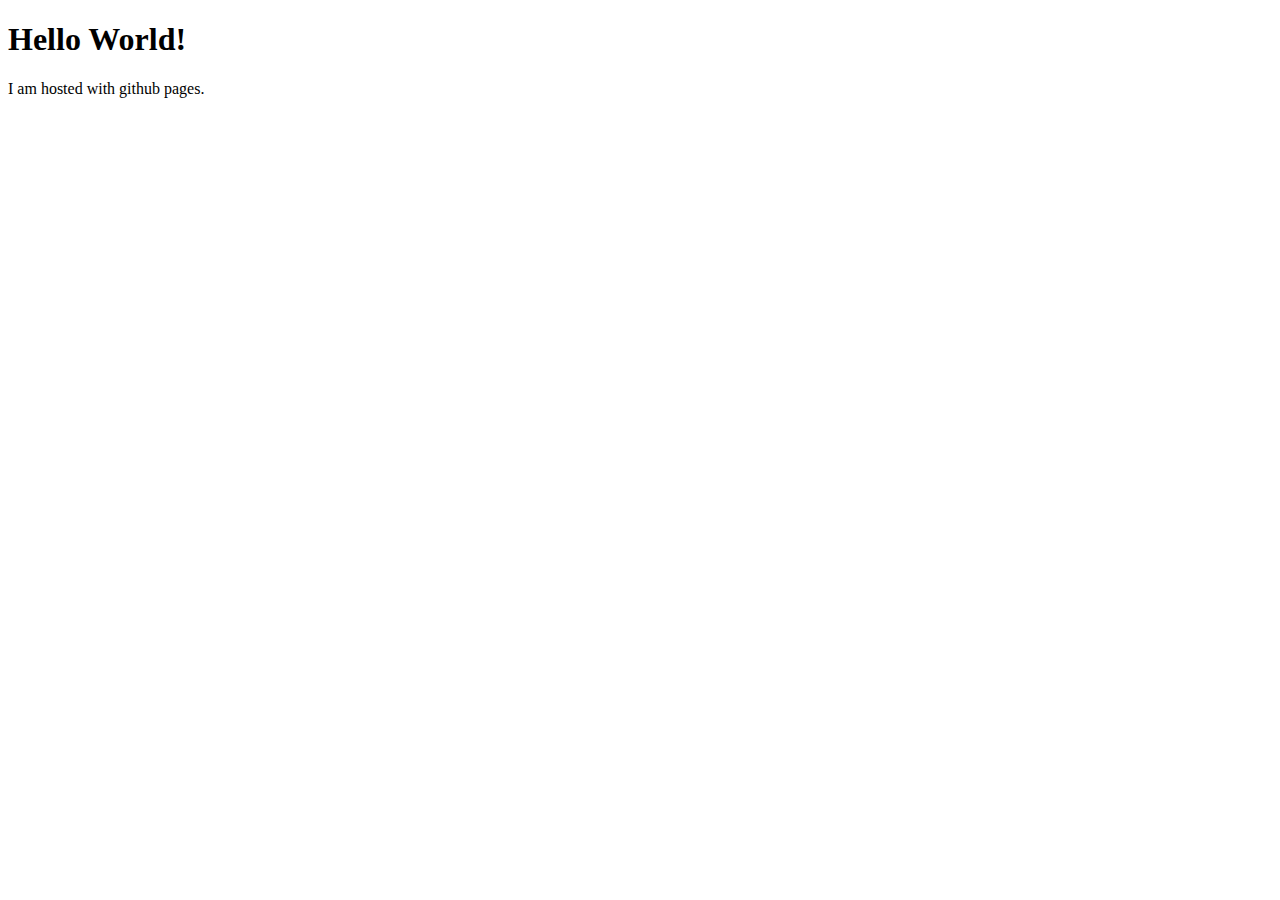
==== index.html @ 019e5524 "Initial commit" ====
<!DOCTYPE html>
<html>
    <head>
        <title>abdurrahmanesatyavuz.github.io</title>
    </head>
    <body>
        <h1>Hello World!</h1>
        <p>I am hosted with github pages.</p>
    </body>
</html>
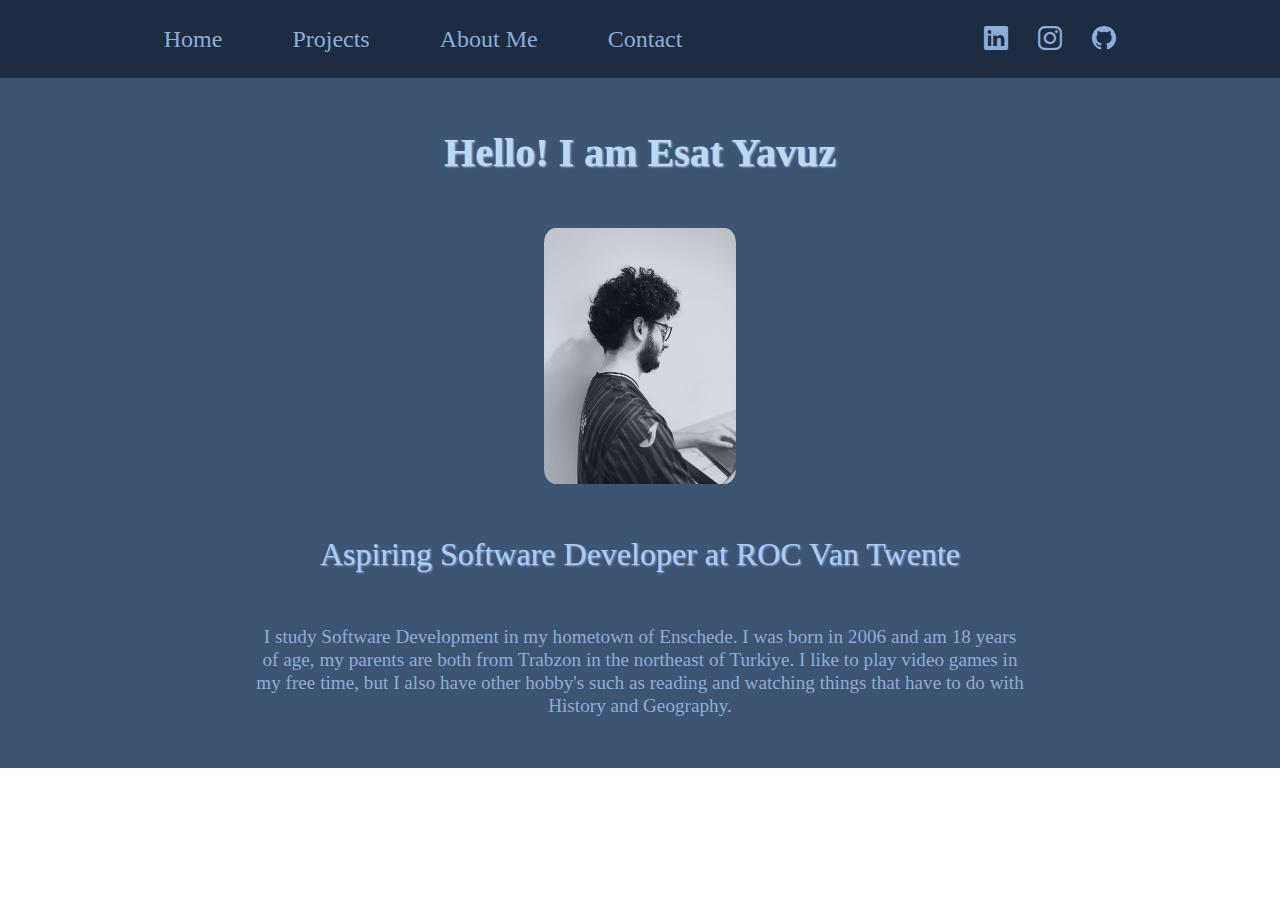
==== commit 0ee3fbea: "commit 1" ====
--- a/index.html
+++ b/index.html
@@ -1,10 +1,38 @@
 <!DOCTYPE html>
 <html>
     <head>
+        <meta charset="utf-8">
+        <meta name="viewport" content="width=device-width, initial-scale=1, maximum-scale=1, minimum-scale=1, user-scalable=no, minimal-ui">
         <title>abdurrahmanesatyavuz.github.io</title>
+        <link rel="stylesheet" href="style.css">
+        <script src="scripts.js"></script>
+        <link href="https://cdn.jsdelivr.net/npm/bootstrap@5.3.3/dist/css/bootstrap.min.css" rel="stylesheet" integrity="sha384-QWTKZyjpPEjISv5WaRU9OFeRpok6YctnYmDr5pNlyT2bRjXh0JMhjY6hW+ALEwIH" crossorigin="anonymous">
+        <link rel="stylesheet" href="https://cdn.jsdelivr.net/npm/bootstrap-icons@1.11.3/font/bootstrap-icons.min.css">
     </head>
     <body>
-        <h1>Hello World!</h1>
-        <p>I am hosted with github pages.</p>
+        <nav class="navbar navbar-expand-lg">
+            <div class="navbarFlex">
+                <div class="navbarItems">
+                    <a href="#" class="navbarText">Home</a>
+                    <a href="#" class="navbarText">Projects</a>
+                    <a href="#" class="navbarText">About Me</a>
+                    <a href="#" class="navbarText">Contact</a>
+                </div>
+                <div class="navbarIcons">
+                    <a href="https://www.linkedin.com/in/esat-yavuz-582082314/"><i class="navbarIcon bi bi-linkedin"></i></a>
+                    <a href="https://www.instagram.com/esatyavuz0061/"><i class="navbarIcon bi bi-instagram"></i></a>
+                    <a href="https://github.com/abdurrahmanesatyavuz"><i class="navbarIcon bi bi-github"></i></a>
+                </div>
+            </div>
+        </nav>
+        <div class="bodyFlex">
+            <h1 class="bodyName">Hello! I am Esat Yavuz</h1>
+            <img class="imageSelf" src="portfolio1.jpg">
+            <h2 class="bodyIntro">Aspiring Software Developer at ROC Van Twente</h2>
+            <h3 class="bodyText">I study Software Development in my hometown of Enschede. I was born in 2006 and am 18 years of age, my parents are both from Trabzon in the northeast of Turkiye. I like to play video games in my free time, but I also have other hobby's such as reading and watching things that have to do with History and Geography.</h3>
+        </div>
     </body>
+    <script src="https://cdn.jsdelivr.net/npm/bootstrap@5.3.3/dist/js/bootstrap.bundle.min.js" integrity="sha384-YvpcrYf0tY3lHB60NNkmXc5s9fDVZLESaAA55NDzOxhy9GkcIdslK1eN7N6jIeHz" crossorigin="anonymous"></script>
+    <script src="https://cdn.jsdelivr.net/npm/@popperjs/core@2.11.8/dist/umd/popper.min.js" integrity="sha384-I7E8VVD/ismYTF4hNIPjVp/Zjvgyol6VFvRkX/vR+Vc4jQkC+hVqc2pM8ODewa9r" crossorigin="anonymous"></script>
+    <script src="https://cdn.jsdelivr.net/npm/bootstrap@5.3.3/dist/js/bootstrap.min.js" integrity="sha384-0pUGZvbkm6XF6gxjEnlmuGrJXVbNuzT9qBBavbLwCsOGabYfZo0T0to5eqruptLy" crossorigin="anonymous"></script>
 </html>--- a/style.css
+++ b/style.css
@@ -0,0 +1,110 @@
+/* HOME SCREEN CSS*/
+
+nav{
+    background-color: #1D2C40;
+}
+
+.navbarFlex{
+    display: flex;
+    justify-content: space-around;
+    flex-wrap: wrap;
+    width: 100%;
+    padding: 1%;
+}
+
+.navbarText:hover, .navbarIcon:hover{
+    color: #FFFFFF;
+    transition: 0.4s;
+}
+
+.navbarText, .navbarIcon{
+    color: #8BADD9;
+    transition: 0.4s;
+    text-decoration: none;
+    font-family: Georgia, 'Times New Roman', Times, serif;
+    font-size: x-large;
+}
+
+.navbarIcons, .navbarItems{
+    display:flex;
+    justify-content: space-between;
+}
+
+.navbarItems{
+    gap: 70px;
+}
+
+.navbarIcons{
+    gap: 30px;
+}
+
+.bodyFlex{
+    background-color: #3D5473;
+    display: flex;
+    justify-content: center;
+    flex-direction: column;
+}
+
+.bodyName{
+    color: #BDD9F2;
+    margin: 4%;
+    font-family: Georgia, 'Times New Roman', Times, serif;
+    font-weight: bolder;
+    text-align: center;
+    text-shadow: 1px 1px 2px #AECCF2;
+}
+
+.imageSelf{
+    border-radius: 6%;
+    align-self: center;
+    max-width: 15%;
+    max-height: 15%;
+    opacity: 80%;
+}
+
+.bodyIntro{
+    color: #AECCF2;
+    margin: 4%;
+    font-family: Georgia, 'Times New Roman', Times, serif;
+    text-align: center;
+    text-shadow: 1px 1px 2px #8BADD9;
+}
+
+.bodyText{
+    color: #8BADD9;
+    margin-bottom: 4%;
+    font-family: Georgia, 'Times New Roman', Times, serif;
+    text-align: center;
+    font-size: larger;
+    width: 60%;
+    align-self: center;
+}
+
+@media only screen and (max-width: 520px) {
+    .navbarFlex {
+        flex-direction: column;
+        gap: 40px;
+    }
+
+    .navbarItems{
+        gap: 50px;
+    }
+
+    .navbarIcons {
+        padding: 0 20%;
+    }
+
+    .navbarItems {
+        flex-direction: column;
+        align-items: center;
+    }
+
+    .imageSelf{
+        max-width: 30%;
+        max-height: 30%;
+    }
+
+    .bodyText{
+        width: 80%;
+    }
+  }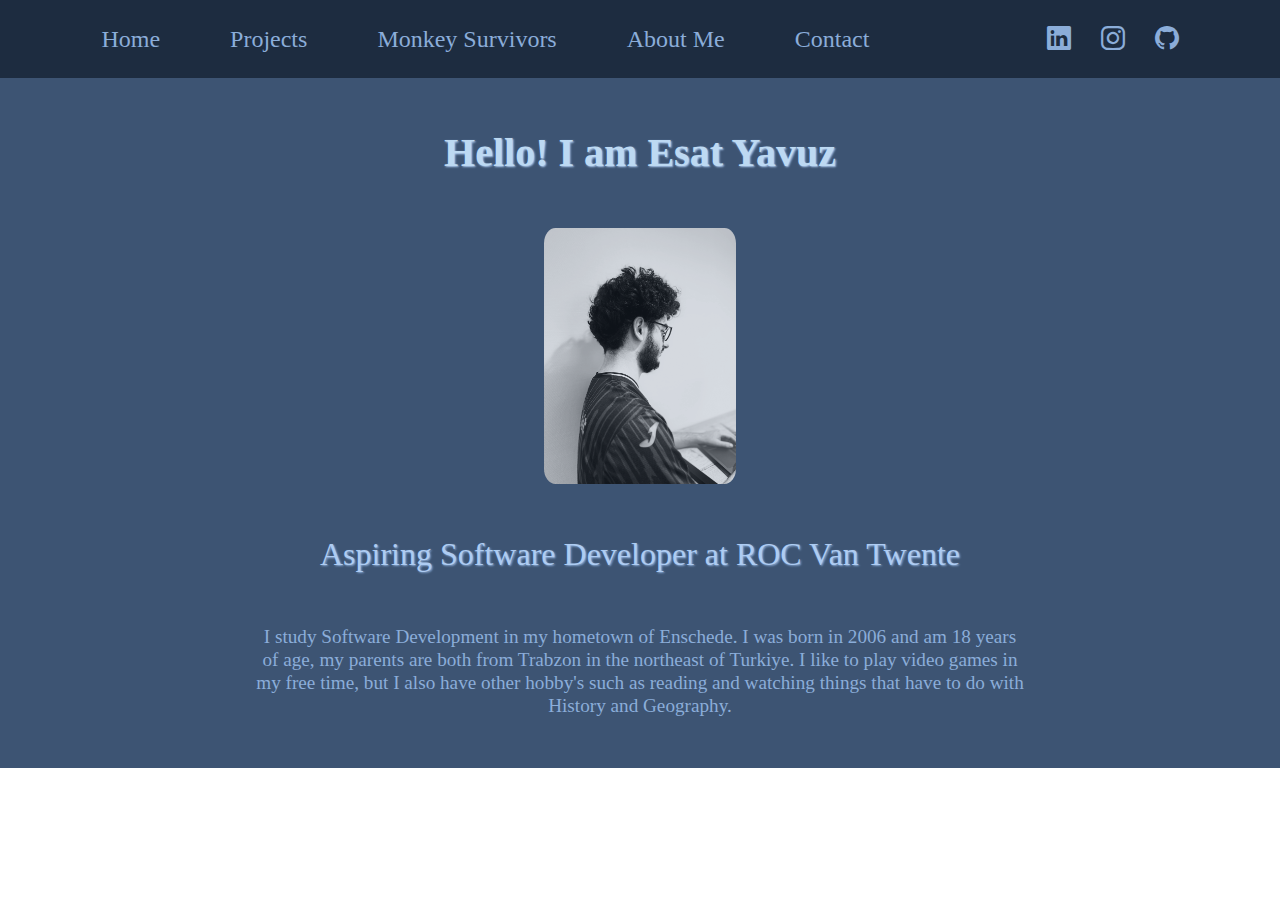
==== commit a67fd1e4: "project page added" ====
--- a/index.html
+++ b/index.html
@@ -15,6 +15,7 @@
                 <div class="navbarItems">
                     <a href="#" class="navbarText">Home</a>
                     <a href="#" class="navbarText">Projects</a>
+                    <a href="MonkeySurvivors.html" class="navbarText">Monkey Survivors</a>
                     <a href="#" class="navbarText">About Me</a>
                     <a href="#" class="navbarText">Contact</a>
                 </div>
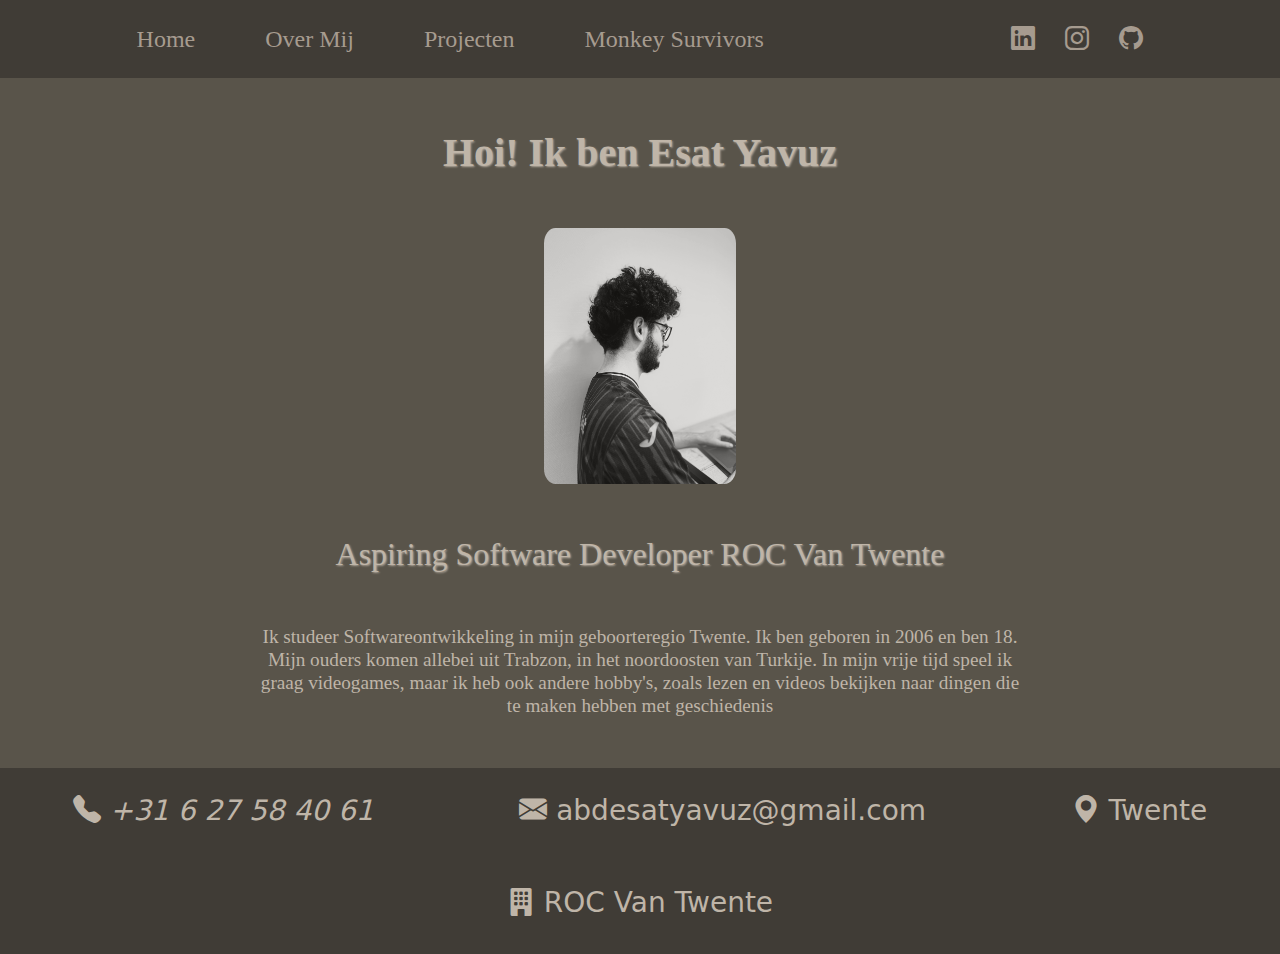
==== commit a65da6ce: "bugfix" ====
--- a/index.html
+++ b/index.html
@@ -5,7 +5,6 @@
         <meta name="viewport" content="width=device-width, initial-scale=1, maximum-scale=1, minimum-scale=1, user-scalable=no, minimal-ui">
         <title>abdurrahmanesatyavuz.github.io</title>
         <link rel="stylesheet" href="style.css">
-        <script src="scripts.js"></script>
         <link href="https://cdn.jsdelivr.net/npm/bootstrap@5.3.3/dist/css/bootstrap.min.css" rel="stylesheet" integrity="sha384-QWTKZyjpPEjISv5WaRU9OFeRpok6YctnYmDr5pNlyT2bRjXh0JMhjY6hW+ALEwIH" crossorigin="anonymous">
         <link rel="stylesheet" href="https://cdn.jsdelivr.net/npm/bootstrap-icons@1.11.3/font/bootstrap-icons.min.css">
     </head>
@@ -13,11 +12,10 @@
         <nav class="navbar navbar-expand-lg">
             <div class="navbarFlex">
                 <div class="navbarItems">
-                    <a href="#" class="navbarText">Home</a>
-                    <a href="#" class="navbarText">Projects</a>
+                    <a href="index.html" class="navbarText">Home</a>
+                    <a href="AboutMe.html" class="navbarText">Over Mij</a>
+                    <a href="Projecten.html" class="navbarText">Projecten</a>
                     <a href="MonkeySurvivors.html" class="navbarText">Monkey Survivors</a>
-                    <a href="#" class="navbarText">About Me</a>
-                    <a href="#" class="navbarText">Contact</a>
                 </div>
                 <div class="navbarIcons">
                     <a href="https://www.linkedin.com/in/esat-yavuz-582082314/"><i class="navbarIcon bi bi-linkedin"></i></a>
@@ -27,11 +25,29 @@
             </div>
         </nav>
         <div class="bodyFlex">
-            <h1 class="bodyName">Hello! I am Esat Yavuz</h1>
+            <h1 class="bodyName">Hoi! Ik ben Esat Yavuz</h1>
             <img class="imageSelf" src="portfolio1.jpg">
-            <h2 class="bodyIntro">Aspiring Software Developer at ROC Van Twente</h2>
-            <h3 class="bodyText">I study Software Development in my hometown of Enschede. I was born in 2006 and am 18 years of age, my parents are both from Trabzon in the northeast of Turkiye. I like to play video games in my free time, but I also have other hobby's such as reading and watching things that have to do with History and Geography.</h3>
+            <h2 class="bodyIntro">Aspiring Software Developer ROC Van Twente</h2>
+            <h3 class="bodyText">Ik studeer Softwareontwikkeling in mijn geboorteregio Twente. Ik ben geboren in 2006 en ben 18. Mijn ouders komen allebei uit Trabzon, in het noordoosten van Turkije. In mijn vrije tijd speel ik graag videogames, maar ik heb ook andere hobby's, zoals lezen en videos bekijken naar dingen die te maken hebben met geschiedenis</h3>
         </div>
+        <footer class="footerAll">
+            <h3 class="footerText">
+                <i class="bi bi-telephone-fill"> +31 6 27 58 40 61</i>
+            </h3>
+            <h3 class="footerText">
+                <i class="bi bi-envelope-fill"></i> abdesatyavuz@gmail.com
+            </h3>
+            <h3 class="footerText">
+                <a class="footerLink" href="https://g.co/kgs/iS5AL68">
+                    <i class="bi bi-geo-alt-fill"></i> Twente
+                </a>
+            </h3>
+            <h3 class="footerText">
+                <a class="footerLink" href="https://www.rocvantwente.nl/">
+                    <i class="bi bi-building-fill"></i> ROC Van Twente
+                </a>
+            </h3>
+        </footer>
     </body>
     <script src="https://cdn.jsdelivr.net/npm/bootstrap@5.3.3/dist/js/bootstrap.bundle.min.js" integrity="sha384-YvpcrYf0tY3lHB60NNkmXc5s9fDVZLESaAA55NDzOxhy9GkcIdslK1eN7N6jIeHz" crossorigin="anonymous"></script>
     <script src="https://cdn.jsdelivr.net/npm/@popperjs/core@2.11.8/dist/umd/popper.min.js" integrity="sha384-I7E8VVD/ismYTF4hNIPjVp/Zjvgyol6VFvRkX/vR+Vc4jQkC+hVqc2pM8ODewa9r" crossorigin="anonymous"></script>
--- a/style.css
+++ b/style.css
@@ -1,7 +1,7 @@
 /* HOME SCREEN CSS*/
 
 nav{
-    background-color: #1D2C40;
+    background-color: #403C36;
 }
 
 .navbarFlex{
@@ -18,7 +18,7 @@
 }
 
 .navbarText, .navbarIcon{
-    color: #8BADD9;
+    color: #A69B8F;
     transition: 0.4s;
     text-decoration: none;
     font-family: Georgia, 'Times New Roman', Times, serif;
@@ -39,19 +39,19 @@
 }
 
 .bodyFlex{
-    background-color: #3D5473;
+    background-color: #59544A;
     display: flex;
     justify-content: center;
     flex-direction: column;
 }
 
 .bodyName{
-    color: #BDD9F2;
+    color: #BFB5A8;
     margin: 4%;
     font-family: Georgia, 'Times New Roman', Times, serif;
     font-weight: bolder;
     text-align: center;
-    text-shadow: 1px 1px 2px #AECCF2;
+    text-shadow: 1px 1px 2px #b0a79b;
 }
 
 .imageSelf{
@@ -63,21 +63,39 @@
 }
 
 .bodyIntro{
-    color: #AECCF2;
+    color: #BFB5A8;
     margin: 4%;
     font-family: Georgia, 'Times New Roman', Times, serif;
     text-align: center;
-    text-shadow: 1px 1px 2px #8BADD9;
+    text-shadow: 1px 1px 2px #b0a79b;
 }
 
 .bodyText{
-    color: #8BADD9;
+    color: #BFB5A8;
     margin-bottom: 4%;
     font-family: Georgia, 'Times New Roman', Times, serif;
     text-align: center;
     font-size: larger;
     width: 60%;
     align-self: center;
+}
+
+.footerAll{
+    background-color: #403C36;
+    display: flex;
+    flex-wrap: wrap;
+    justify-content: space-around;
+    align-items: center;
+}
+
+.footerText{
+    color: #BFB5A8;
+    padding: 2%;
+}
+
+.footerLink{
+    text-decoration: none;
+    color: inherit
 }
 
 @media only screen and (max-width: 520px) {
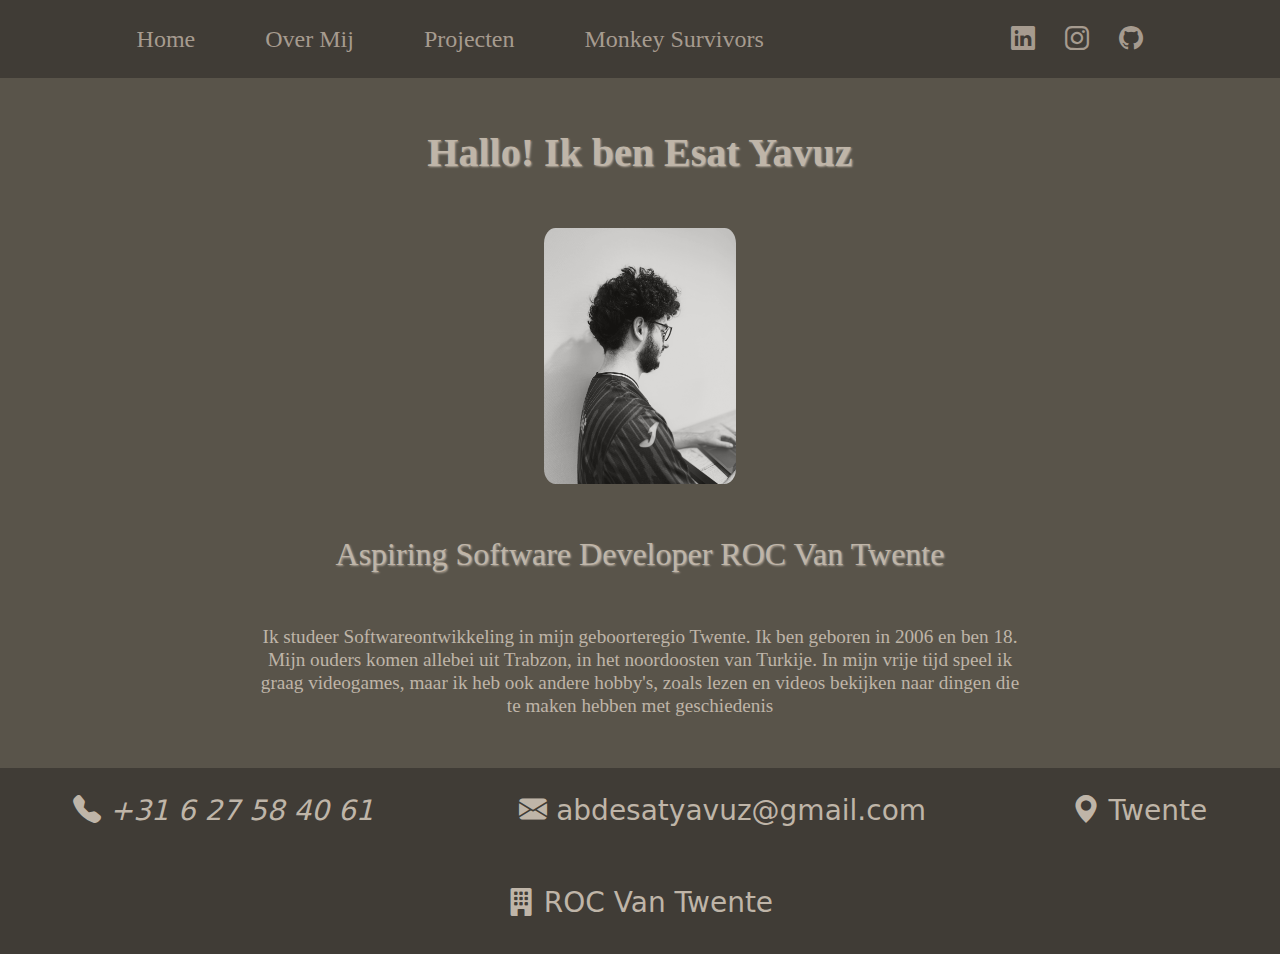
==== commit ba3e4938: "nog een typo" ====
--- a/index.html
+++ b/index.html
@@ -25,7 +25,7 @@
             </div>
         </nav>
         <div class="bodyFlex">
-            <h1 class="bodyName">Hoi! Ik ben Esat Yavuz</h1>
+            <h1 class="bodyName">Hallo! Ik ben Esat Yavuz</h1>
             <img class="imageSelf" src="portfolio1.jpg">
             <h2 class="bodyIntro">Aspiring Software Developer ROC Van Twente</h2>
             <h3 class="bodyText">Ik studeer Softwareontwikkeling in mijn geboorteregio Twente. Ik ben geboren in 2006 en ben 18. Mijn ouders komen allebei uit Trabzon, in het noordoosten van Turkije. In mijn vrije tijd speel ik graag videogames, maar ik heb ook andere hobby's, zoals lezen en videos bekijken naar dingen die te maken hebben met geschiedenis</h3>
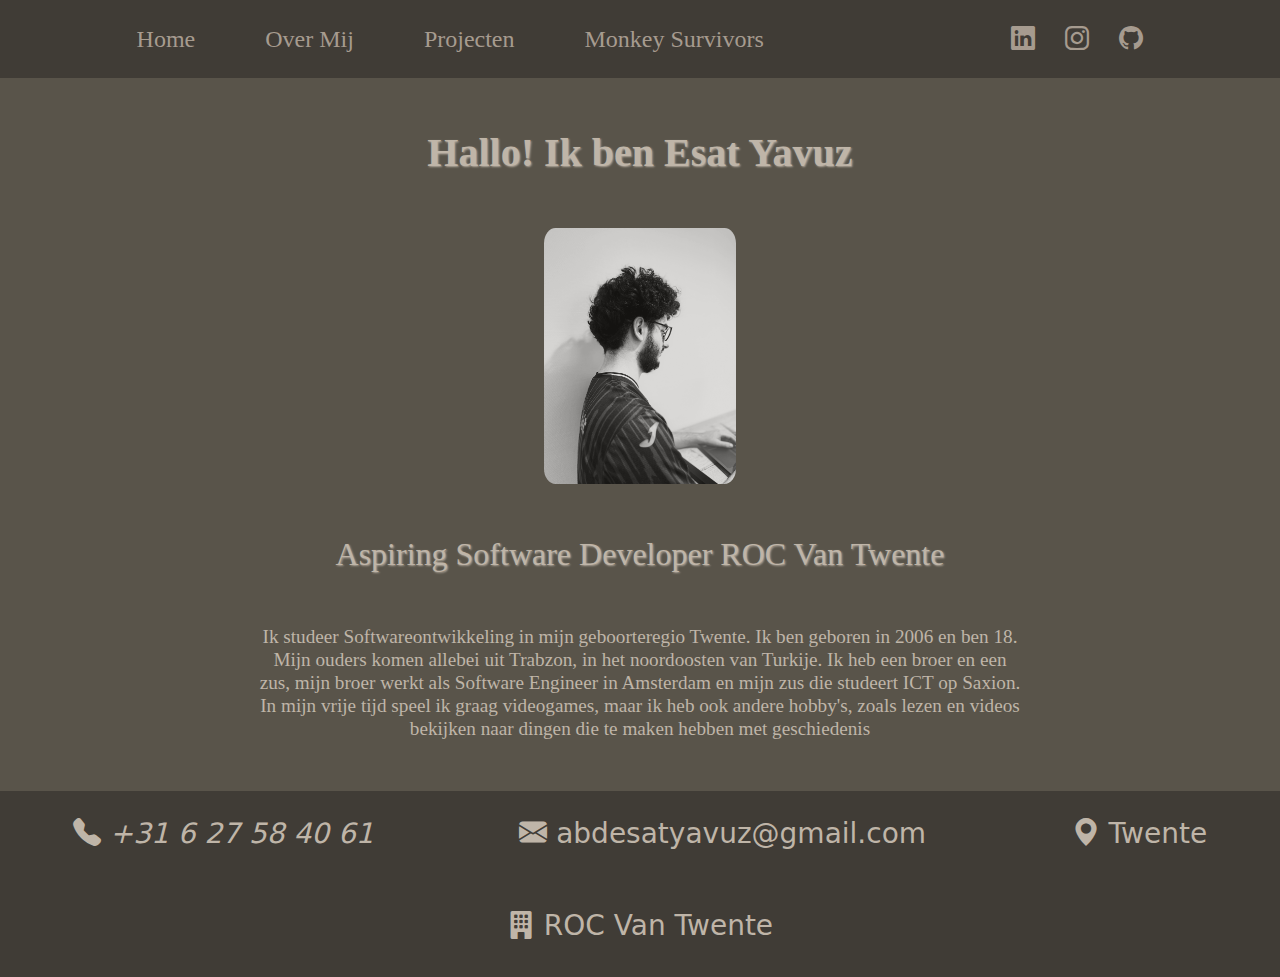
==== commit 09f52616: "links fixed and navicon added" ====
--- a/index.html
+++ b/index.html
@@ -1,9 +1,10 @@
 <!DOCTYPE html>
-<html>
+<html lang="nl">
     <head>
         <meta charset="utf-8">
-        <meta name="viewport" content="width=device-width, initial-scale=1, maximum-scale=1, minimum-scale=1, user-scalable=no, minimal-ui">
-        <title>abdurrahmanesatyavuz.github.io</title>
+        <meta name="viewport" content="width=device-width, initial-scale=1, maximum-scale=5, minimum-scale=1, user-scalable=no, minimal-ui">
+        <title>Home</title>
+        <link rel="shortcut icon" href="portfolio1.jpg" type="image/x-icon">
         <link rel="stylesheet" href="style.css">
         <link href="https://cdn.jsdelivr.net/npm/bootstrap@5.3.3/dist/css/bootstrap.min.css" rel="stylesheet" integrity="sha384-QWTKZyjpPEjISv5WaRU9OFeRpok6YctnYmDr5pNlyT2bRjXh0JMhjY6hW+ALEwIH" crossorigin="anonymous">
         <link rel="stylesheet" href="https://cdn.jsdelivr.net/npm/bootstrap-icons@1.11.3/font/bootstrap-icons.min.css">
@@ -18,17 +19,17 @@
                     <a href="MonkeySurvivors.html" class="navbarText">Monkey Survivors</a>
                 </div>
                 <div class="navbarIcons">
-                    <a href="https://www.linkedin.com/in/esat-yavuz-582082314/"><i class="navbarIcon bi bi-linkedin"></i></a>
-                    <a href="https://www.instagram.com/esatyavuz0061/"><i class="navbarIcon bi bi-instagram"></i></a>
-                    <a href="https://github.com/abdurrahmanesatyavuz"><i class="navbarIcon bi bi-github"></i></a>
+                    <a href="https://www.linkedin.com/in/esat-yavuz-582082314/" target="_blank"><i class="navbarIcon bi bi-linkedin"></i></a>
+                    <a href="https://www.instagram.com/esatyavuz0061/" target="_blank"><i class="navbarIcon bi bi-instagram"></i></a>
+                    <a href="https://github.com/abdurrahmanesatyavuz" target="_blank"><i class="navbarIcon bi bi-github"></i></a>
                 </div>
             </div>
         </nav>
         <div class="bodyFlex">
             <h1 class="bodyName">Hallo! Ik ben Esat Yavuz</h1>
-            <img class="imageSelf" src="portfolio1.jpg">
+            <img class="imageSelf" src="portfolio1.jpg" alt="Esat Yavuz">
             <h2 class="bodyIntro">Aspiring Software Developer ROC Van Twente</h2>
-            <h3 class="bodyText">Ik studeer Softwareontwikkeling in mijn geboorteregio Twente. Ik ben geboren in 2006 en ben 18. Mijn ouders komen allebei uit Trabzon, in het noordoosten van Turkije. In mijn vrije tijd speel ik graag videogames, maar ik heb ook andere hobby's, zoals lezen en videos bekijken naar dingen die te maken hebben met geschiedenis</h3>
+            <h3 class="bodyText">Ik studeer Softwareontwikkeling in mijn geboorteregio Twente. Ik ben geboren in 2006 en ben 18. Mijn ouders komen allebei uit Trabzon, in het noordoosten van Turkije. Ik heb een broer en een zus, mijn broer werkt als Software Engineer in Amsterdam en mijn zus die studeert ICT op Saxion. In mijn vrije tijd speel ik graag videogames, maar ik heb ook andere hobby's, zoals lezen en videos bekijken naar dingen die te maken hebben met geschiedenis</h3>
         </div>
         <footer class="footerAll">
             <h3 class="footerText">
@@ -38,12 +39,12 @@
                 <i class="bi bi-envelope-fill"></i> abdesatyavuz@gmail.com
             </h3>
             <h3 class="footerText">
-                <a class="footerLink" href="https://g.co/kgs/iS5AL68">
+                <a class="footerLink" target="_blank" href="https://g.co/kgs/iS5AL68">
                     <i class="bi bi-geo-alt-fill"></i> Twente
                 </a>
             </h3>
             <h3 class="footerText">
-                <a class="footerLink" href="https://www.rocvantwente.nl/">
+                <a class="footerLink" target="_blank" href="https://www.rocvantwente.nl/">
                     <i class="bi bi-building-fill"></i> ROC Van Twente
                 </a>
             </h3>
--- a/style.css
+++ b/style.css
@@ -98,6 +98,11 @@
     color: inherit
 }
 
+.footerLink:hover{
+    color: #FFFFFF;
+    transition: 0.4s;
+}
+
 @media only screen and (max-width: 520px) {
     .navbarFlex {
         flex-direction: column;
